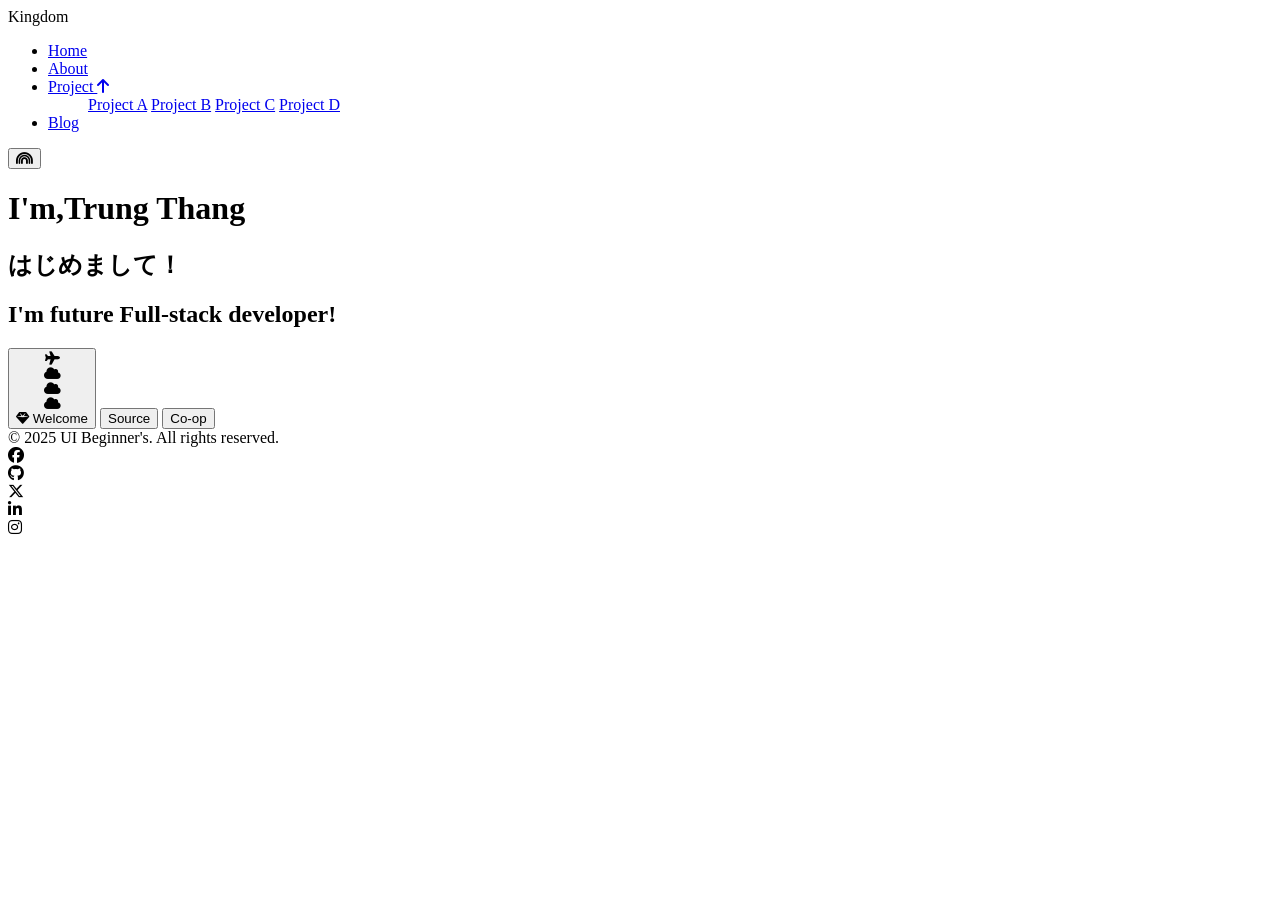
==== index.html @ b429acd1 "Add files via upload" ====
<!DOCTYPE html>
<html lang="en">
<head>
    <link rel="preconnect" href="https://fonts.googleapis.com">
    <link rel="preconnect" href="https://fonts.gstatic.com" crossorigin>
    <link href="https://fonts.googleapis.com/css2?family=Montserrat:ital,wght@0,100..900;1,100..900&display=swap" rel="stylesheet">
    <!-- Montserrat FONT-->
    <link rel="stylesheet" href="https://cdnjs.cloudflare.com/ajax/libs/font-awesome/6.7.2/css/all.min.css" integrity="sha512-Evv84Mr4kqVGRNSgIGL/F/aIDqQb7xQ2vcrdIwxfjThSH8CSR7PBEakCr51Ck+w+/U6swU2Im1vVX0SVk9ABhg==" crossorigin="anonymous" referrerpolicy="no-referrer" />
    <meta charset="UTF-8">
    <meta name="viewport" content="width=device-width, initial-scale=1.0">
    <link rel="icon" href="../img/Logo_Trường_Đại_học_FPT.svg.png">
    <link rel="stylesheet" href="../style/style.css">
    <title>Portfolio</title>
</head>
<body>
    <div class="wrapper_general">
        <header>
            <div class="logo">Kingdom</div>
            <nav class="navigation">
                <ul>
                    <li>
                        <a href="#" target="_blank" rel="noopener noreferrer" title="Home Page!">Home</a>
                    </li>
                    <li>
                        <a href="#" title="About me!">About</a>
                    </li>
                    <li class="wrapper_dropdown">
                        <a href="#" title="My own project!">Project  <span><i class="fa-solid fa-arrow-up"></i></span></a>
                        <ul class="dropdown">
                            <a href="#">Project A</a>
                            <a href="#">Project B</a>
                            <a href="#">Project C</a>
                            <a href="#">Project D</a>
                        </ul>
                    </li>
                    <li>
                        <a href="#" title="Blog">Blog</a>
                    </li>
                </ul>
            </nav>
            <button class="contact" title="Contact me!" onclick="contact()">
                <i class="fa-solid fa-rainbow"></i>
            </button>
        </header>
        <main>
            <div class="wrapper_main">
                    <h1><span class="wrapper_main_span_1">I'm,</span><span class="wrapper_main_span_2">Trung Thang</span></h1>
                    <h2 class="wrapper_main_h2_1">はじめまして！</h2>
                    <h2 class="wrapper_main_h2_2">I'm future Full-stack developer!</h2>
                <div class="profile">
                </div>
                <div class="wrapper_button"></div>
                <button class="button button1" id="buttonM_hover">
                    <span id="plane"><i class="fa-solid fa-plane"></i></span>
                    <div class="cloud cloud1"><i class="fa-solid fa-cloud"></i></div>
                    <div class="cloud cloud2"><i class="fa-solid fa-cloud"></i></div>
                    <div class="cloud cloud3"><i class="fa-solid fa-cloud"></i></div>
                    <span id="textPlane"><i class="fa-solid fa-gem"></i></span>
                    <span id="textWelcome">Welcome</span>
                </button>
                <button class="button button2">Source</button>
                <button class="button button3">Co-op</button>
            </div>
        </main>
        <footer>
        <div class="footer">
            <div class="footer_text">© 2025 UI Beginner's. All rights reserved.</div>
            <div class="footer_horLine"></div>
            <div class="footer_link">
                <div class="footer_link_container">
                    <div class="footer_btn" title="Facebook"> <i class="fa-brands fa-facebook"></i> </div>
                    <div class="footer_btn" title="Github"> <i class="fa-brands fa-github"></i> </div>
                    <div class="footer_btn" title="X-Twitter"> <i class="fa-brands fa-x-twitter"></i ></div>
                    <div class="footer_btn" title="Linkedin"> <i class="fa-brands fa-linkedin-in"></i></div>
                    <div class="footer_btn" title="Instagram"> <i class="fa-brands fa-instagram"></i></div>
                </div>
            </div>
        </div>
        </footer>
        <script>
            const Plane = document.getElementById("plane");
            const TextWelcome = document.getElementById("textWelcome");
            const isHover = document.getElementById("buttonM_hover");
            Plane.addEventListener("animationend", () => {
                TextWelcome.classList.add("appeared");
            });
            isHover.addEventListener("mouseout",() => {
                TextWelcome.classList.remove("appeared");
            });
        </script>
    </div>
</body>
</html>
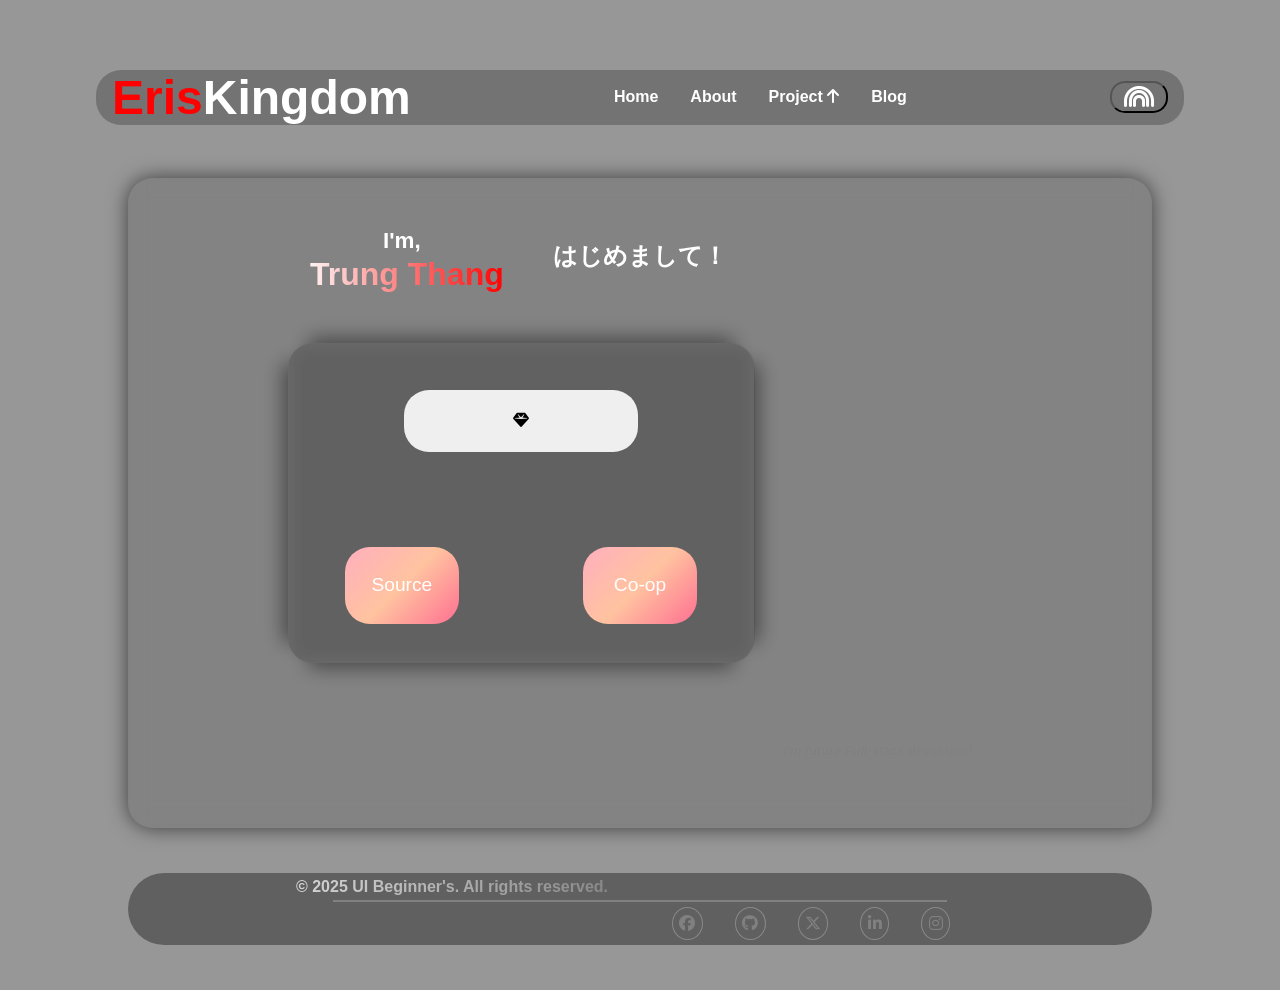
==== commit 2583b55a: "Update index.html" ====
--- a/index.html
+++ b/index.html
@@ -9,7 +9,7 @@
     <meta charset="UTF-8">
     <meta name="viewport" content="width=device-width, initial-scale=1.0">
     <link rel="icon" href="../img/Logo_Trường_Đại_học_FPT.svg.png">
-    <link rel="stylesheet" href="../style/style.css">
+    <link rel="stylesheet" href="style.css">
     <title>Portfolio</title>
 </head>
 <body>
@@ -90,4 +90,4 @@
         </script>
     </div>
 </body>
-</html>+</html>
--- a/style.css
+++ b/style.css
@@ -0,0 +1,1069 @@
+*,*::after,*::before{
+    padding:0;
+    margin:0;
+    box-sizing:border-box;
+}
+body, html{
+    width:100%; 
+    color: white;
+}
+.wrapper_general {
+    width: 100%;
+    min-height: 110vh;
+    background-image: url(../img/city-7359472_1920.jpg);
+    background-repeat: no-repeat;
+    background-size: cover;
+    background-position: center;
+    padding-top: 1em;
+    display: grid;
+    background-blend-mode: multiply;
+    background-color: rgba(0, 0, 0, 0.409);
+    grid-template-columns: 1fr;
+    grid-template-rows: .5fr 2fr .5fr;
+}
+header {
+    margin: auto;
+    display: flex;
+    align-items: center;
+    justify-content: space-between;
+    position: relative;
+    padding: 1em 0px;
+    width: 85%;
+    backdrop-filter: blur(1px);
+    background-color: rgba(0, 0, 0, 0.241);
+    border-radius: 25px;
+    padding:0 1em 0 1em;
+    z-index: 10;
+}
+header > .logo {
+    font-size: 3em;
+    font-weight: 600;
+    font-family: 'Montserrat',sans-serif;
+    transition: all 0.5s;
+}
+header > .logo:hover {
+    transform: scale(1.1) translateY(-.1em);
+}
+header > .logo::before {
+    content:"Eris";
+    width: 100%;
+    height: 100%;
+    color: red;
+}
+header > nav > ul {
+    display: flex;
+    text-align: center;
+    justify-content: space-evenly;
+    gap:2em;
+}
+header > nav > ul > li {
+    list-style-type: none;
+}
+header > nav > ul > li > a {
+
+    text-decoration: none;
+    color:rgb(255, 255, 255);
+    transition: 0.5s;
+    font-weight: bold;
+    font-family: 'Montserrat',sans-serif;
+    position: relative;
+    display: inline-block;
+    font-size: 1em;
+}
+header > nav > ul > li > a:hover {
+    color:#caf0f8;
+    transform: scale(1.5);
+}
+header > nav > ul > li > a::after {
+    content: "";
+    background-color: #48cae4;
+    width: 0;
+    position: absolute;
+    height: 3px;
+    left:0;
+    bottom:-5px;
+    transition: all 0.5s;
+}
+header > nav > ul > li > a:hover::after {
+    width: 100%;
+}
+header > button {
+    font-family: 'Montserrat',sans-serif;
+    border-radius: 15px;
+    font-size: 1.5em;
+    position: relative;
+    overflow: hidden;
+    padding: 0 .5em;
+    font-weight: 600;
+    background: transparent;
+    color: white;
+    cursor: pointer;
+    z-index: 0;
+    transition: all 0.5s;
+} 
+header > button:hover {
+    color: cyan;
+    transform: scale(1.3);
+    border: 1px rgb(255, 255, 255);
+    text-shadow: 2px 2px 30px white, 0px 0px 2px rgba(0, 234, 255, 0.4);
+}
+header > button::after {
+    content: "";
+    background-color: rgba(0, 0, 0, 0.136);
+    width: 0;
+    position: absolute;
+    left:0;
+    top:0;
+    height: 100%;
+    z-index: -1;
+    transition: all 0.5s;
+
+}
+header > button:hover::after{
+    width: 100%;
+    transform: scale(1.5);
+}
+.wrapper_dropdown:hover > .dropdown{
+    display: block;
+}
+.wrapper_dropdown > a > span {
+    transition: all 0.5s;
+}
+.wrapper_dropdown:hover > a > span {
+    display: inline-block;
+    transform: rotate(180deg);
+}
+.dropdown {
+    display: none;
+    margin-top: .4em;
+    padding: .5em .4em;
+    list-style: none; 
+    border-radius: 12px;
+    position: absolute;
+    z-index: 11;
+    background: rgba(0, 0, 0, 0.7);
+    backdrop-filter: blur(4px);
+    border: 1px solid rgba(255, 255, 255, 0.2);
+    box-shadow: 0 5px 20px rgba(0, 0, 0, 0.6);
+}
+.dropdown > a {
+    font-family: 'Montserrat',sans-serif;
+    display: block;
+    color:#ffffff;
+    padding:.3em;
+    text-decoration: none;
+    border-radius: inherit;
+}
+.dropdown > a:hover {
+    background: rgba(255, 255, 255, 0.2);
+    color: #00f0ff;
+    transform: scale(1.03);
+}
+/* -----------------------------MAIN------------------------------------------ */
+main {
+    display: flex;
+    justify-content: center;
+    align-items: center;
+}
+.wrapper_main {
+    width: 80%;
+    height: 100%;
+    border:none;
+    border-radius: 25px;
+    display: grid;
+    gap:.6em;
+    grid-template-columns: minmax(50px, 150px) 1fr 1fr 1fr minmax(50px, 150px);
+    grid-template-rows:1fr 1fr 1fr 1fr;
+    backdrop-filter: blur(10px);
+    transition: all 1s;
+    box-shadow: 0 0 20px rgba(0, 0, 0, 0.6);
+    background-color: rgba(0, 0, 0, 0.131);
+}
+.wrapper_main:hover {
+    background-color: rgba(0, 0, 0, 0.423);
+    transform: scale(1.01);
+}
+.wrapper_main > h1 {
+    text-align: center;
+    font-family: 'Montserrat',sans-serif;
+    grid-column: 2 / 3;
+    justify-self: center;
+    align-self: center;
+}
+.wrapper_main > h1 > .wrapper_main_span_2:hover {
+    transform: scale(1.01) translateY(-0.3em);
+}
+.wrapper_main > h1 > .wrapper_main_span_1:hover {
+    transform: scale(1.01) translateY(-0.3em);
+}
+.wrapper_main > h1 > .wrapper_main_span_1 {
+    display: inline-block;
+    transition: all 0.5s; 
+    font-family: 'Montserrat',sans-serif;
+    font-size: .7em;
+}
+.wrapper_main > h1 > .wrapper_main_span_2 {
+    font-weight: bold;
+    display: inline-block;
+    transition: all 0.5s;
+    padding-left: 10px;
+    transition: all 1s;
+    color:transparent;
+    background-image: linear-gradient(90deg,white,rgba(255, 0, 0,1));
+    background-clip: text;
+}
+.wrapper_main > h2 {
+    font-family: 'Montserrat',sans-serif;
+    color: rgb(255, 255, 255);
+    width: max-content;
+    height: max-content;
+    transition: all 0.5s;
+    position: relative;
+}
+.wrapper_main_h2_1 {
+    grid-column: 3 / 4;
+    font-size: 1.5rem;
+    justify-self: center;
+    align-self: center;
+}
+.wrapper_main_h2_2 {
+    grid-column: 4 / 5;
+    color: grey !important;
+    grid-row: 4 / 5;
+    justify-self: center;
+    align-self: center;
+    font-style: italic;
+    font-size: .8rem;
+    overflow:hidden;
+    z-index: 1;
+}
+.wrapper_main_h2_1:hover {
+    transform: scale(1.01) translateY(-.1em);
+}
+.wrapper_main_h2_2:hover {
+    transform: scale(1.01) translateY(-.1em);
+}
+.wrapper_main_h2_1::after {
+    content: "";
+    position: absolute;
+    width: 0%;
+    height: 100%;
+    background-color: rgba(131, 126, 126, 0.622);
+    top:0;
+    z-index: -1;
+    right:0;
+    transition: all 0.5s;
+}
+.wrapper_main_h2_2::after {
+    content: "";
+    position: absolute;
+    width: 0%;
+    height: 100%;
+    background-color: rgba(131, 126, 126, 0.622);
+    top:0;
+    z-index: -1;
+    left:0;
+    transition: all 0.5s;
+}
+.wrapper_main_h2_1:hover::after {
+    width: 100%;
+}
+.wrapper_main_h2_2:hover::after {
+    width: 100%;
+}
+.profile {
+    background-image: url(../img/1000002006-Photoroom.png);
+    background-repeat: no-repeat;
+    border:none;
+    -webkit-box-reflect: below -.1em linear-gradient(transparent 20%, rgba(0, 0, 0, 0.35));
+    background-size:cover;
+    filter: drop-shadow(0 8px 10px rgb(0, 0, 0));
+    background-position:calc(50% + .3em) calc(50% + 1em);
+    grid-column: 4 / 5;
+    grid-row: 1 / 4;
+    border-radius: 35px;
+    transition: all 1s;
+    width: 95%;
+    height: 100%;
+    justify-self: center;
+    align-self: center;
+    animation: floating_animated 10s ease-in-out infinite;
+}
+.profile:hover {
+    transform:scale(1.1) translateY(-2em);
+    filter:drop-shadow(0 8px 10px rgba(255, 111, 145, 0.4));
+}
+.button {
+    margin: 1em 0;
+    cursor:pointer;
+    border: 1px solid white;
+    border-radius: 25px;
+    font-size: 1rem;
+    width: 50%;
+    height: 50%;
+    align-self: center;
+    justify-self: center;
+    transition: all 0.5s;
+    font-family: 'Montserrat',sans-serif;
+}
+.button:hover {
+    text-shadow: 0 0 5px rgba(255, 255, 255, 0.5),
+    0 0 10px rgba(255, 192, 203, 0.6),
+    0 0 15px rgba(255, 111, 145, 0.8);
+    transform: scale(1.1);
+    box-shadow: 0 8px 10px rgba(255, 111, 145, 0.4);
+}
+.wrapper_button {
+    border-radius: 25px;
+    border:none;
+    z-index: -10;
+    backdrop-filter: blur(10px);
+    box-shadow: 0px -25px 20px -20px rgba(0, 0, 0, 0.45), 25px 0 20px -20px rgba(0, 0, 0, 0.45), 0px 25px 20px -20px rgba(0, 0, 0, 0.45), -25px 0 20px -20px rgba(0, 0, 0, 0.45);
+    background-color: rgba(0, 0, 0, 0.155);
+    grid-column: 2 / 4;
+    grid-row: 2 / 4;
+}
+.button.button1 {
+    grid-row: 2 / 3;
+    grid-column: 2 / 4;
+    height: 40%;
+    width: 50%;
+    overflow: hidden;
+    position: relative;
+    z-index: 1;
+    display: grid;
+    grid-template-columns: 1fr 1fr;
+    border: none;
+    cursor: pointer;
+}
+.button.button1::after {
+    content: "";
+    position: absolute;
+    width: 100%;
+    height: 100%;
+    background: linear-gradient(135deg, #ffafbd, #ffc3a0, #ff6f91);
+    color: 	#ffffff;
+    animation: dreamyGradient 15s ease infinite;
+    top:0;
+    left:0;
+    transform: translateX(-700px);
+    z-index: -1;
+    transition: all 2s ease-in-out;
+    
+}
+.button.button1:hover::after {
+    transform: translateX(0);
+}
+.button.button1 > span {
+    display: inline-block;
+    transition: all 2s ease-in-out;
+}
+#plane {
+    position: absolute;
+    color:white;
+    left: -10%;
+    z-index: 3;
+    font-size: 1em;
+    top: 50%;
+    left:-200px;
+}
+.button.button1:hover > #plane {
+    animation: flyPlane 6s ease-in-out forwards;
+}
+.button.button1:hover > .cloud1 {
+    animation: cloud_flying 3s forwards;
+    animation-delay: 4s;
+}
+.button.button1:hover > .cloud2 {
+    animation: cloud_flying 3s forwards;
+    animation-delay: 3s;
+}
+.button.button1:hover > .cloud3 {
+    animation: cloud_flying 3s forwards;
+    animation-delay: 5s;
+}
+.cloud {
+    position: absolute;
+    z-index: 2;
+    color: white;
+}
+.cloud1 {
+    left:110%;
+    top:45%;
+
+}
+.cloud2 {
+    left:110%;
+    top:10%;
+}
+.cloud3 {
+    left:110%;
+    top:70%;
+}
+#textPlane{
+    position: absolute;
+    font-weight: bold;
+    top: 50%;
+    left: 50%;
+    transform: translate(-50%, -50%);
+    font-size: 1rem;
+}
+#textWelcome{
+    z-index: 10;
+    font-weight: bold;
+    position: absolute;
+    top: 50%;
+    left: 50%;
+    transform: translate(-50%, -50%);
+    opacity: 0;
+    transition: all 0.5s;
+    color: white;
+}
+#textWelcome.appeared {
+    top: 50%;
+    z-index: 10;
+    font-weight: bold;
+    top: 50%;
+    left: 50%;
+    transform: translate(-50%, -50%) scale(1.5);
+    opacity: 1;
+    transition: all 0.5s;
+    color: white;
+}
+.button.button1:hover > #textPlane {
+    top: 50%;
+    transform: translateX(500px) translateY(-50%);
+}
+.button.button2 {
+    background: linear-gradient(135deg, #ffafbd, #ffc3a0, #ff6f91);
+    color: 	#ffffff;
+    font-size: 1.2em;
+    animation: dreamyGradient 15s ease infinite;
+    grid-row: 3 / 4;
+    grid-column: 2 / 3;
+    transition: all 0.5s;
+    border: none;  
+}
+.button.button3 {
+    background: linear-gradient(135deg, #ffafbd, #ffc3a0, #ff6f91);
+    color: 	#ffffff;
+    animation: dreamyGradient 15s ease infinite;
+    grid-row: 3 / 4;
+    font-size: 1.2em;
+    grid-column: 3 / 4;
+    transition: all 0.5s;
+    border: none;
+}
+.button.button2:hover {
+    box-shadow: 0 8px 10px rgba(255, 111, 145, 0.4);
+    font-weight: bold;
+}
+.button.button3:hover {
+    box-shadow: 0 8px 10px rgba(255, 111, 145, 0.4);
+    font-weight: bold;
+}
+
+@keyframes dreamyGradient {
+    0% { background-position: 0% 50%; }
+    50% { background-position: 100% 50%; }
+    100% { background-position: 0% 50%; }
+  }
+footer {
+    display: flex;
+    justify-content: center;
+    align-items: center;
+    width: 100%;
+    height: 100%;
+}
+.footer {
+    width: 80%;
+    height: 100%;
+    border-radius: 50px;
+    height: auto;
+    border:none;
+    display: grid;
+    grid-row: 3 /4;
+    grid-template-columns: 1fr 1fr;
+    grid-template-rows:1fr 0.5 1fr;
+    justify-items: center;
+    align-items: center;
+    background-color: rgba(0, 0, 0, 0.369);
+}
+.footer_link {
+    padding-left: 2em;
+    grid-column: 2 / 3;
+    justify-self: left;
+    margin: .3em 0;
+}
+.footer_link_container {
+    display: flex;
+    gap:2em;
+}
+.footer_btn {
+    border: 1px solid rgba(255, 255, 255, 0.252);
+    border-radius: 50%;
+    color:grey;
+    transition: all 0.4s;
+    padding:.4em;
+    cursor: pointer;
+}
+.footer_link_container  > .footer_btn:hover {
+    transform: scale(1.2);
+    background: linear-gradient(135deg, #ffafbd, #ffc3a0, #ff6f91);
+}
+.footer_link_container  > .footer_btn > i {
+transition: all 1s;
+}
+.footer_link_container  > .footer_btn:hover > i {
+    color: white;
+    transform: rotate(720deg);
+}
+.footer_text {
+    margin: .3em 0;
+    font-weight: bold;
+    font-family: 'Montserrat',sans-serif;
+    background: linear-gradient(90deg,white,white,grey);
+    -webkit-background-clip: text;
+    background-clip: text;
+    background-size: 300% 100%;
+    background-position: 100% 0;
+    justify-self: right;
+    padding-right: 2em;
+    grid-column: 1 / 2;
+    transition: all 1s;
+    -webkit-text-fill-color: transparent;
+}
+.footer_text:hover {
+    transform: translateY(-0.1em);
+    background-position: 0% 0;
+}
+.footer_horLine { 
+    width: 60%;
+    grid-column: 1 / 3;
+    background-color: grey;
+    height: 2px;
+}
+/* ----------------------------------------------------KEYFRAME------------------------------------------------------------------------------- */
+
+@keyframes floating_animated {
+    0% {
+        transform: translateY(0) scale(1);
+    }
+    50% {
+    transform: translateY(-10px) scale(0.98);
+  }
+   100% {
+  transform: translateY(0) scale(1);}
+  }
+  @keyframes cloud_flying {
+    100% {
+        transform: translateX(-600px);
+    }
+}
+@keyframes flyPlane {
+    0% {  
+        left: -20%;
+        top: 50%;
+        transform: translate(0, -50%) scale(1);
+    }
+    50% {
+        top: 50%;
+        left: 50%;
+        transform: translate(-50%, -50%);
+    }
+    100% {
+        top: 50%;
+        left: 110%;
+        transform: translate(0, -50%);
+    }
+    
+}
+  /* ---------------------------------------------------------------------------MEDIA------------------------------------------------ */
+  @media (max-width:1550px) {
+    .profile {    
+        background-size:cover;
+        filter: drop-shadow(0 8px 10px rgb(0, 0, 0));
+        background-position:calc(50% + .3em) calc(50% + 1em);
+        grid-column: 4 / 5;
+        grid-row: 1 / 4;
+        width: 70%;
+        height: 70%;   
+}
+  }
+  @media (max-width:1200px){
+.profile {    
+        background-size:cover;
+        filter: drop-shadow(0 8px 10px rgb(0, 0, 0));
+        background-position:calc(50% + .3em) calc(50% + 1em);
+        grid-column: 4 / 5;
+        grid-row: 1 / 4;
+        width: 90%;
+        height: 80%;   
+}
+.wrapper_main {
+    width: 80%;
+    height: 100%;
+    display: grid;
+    gap:.6em;
+    grid-template-columns: minmax(50px, 100px) 1fr 1fr 1fr minmax(50px, 100px);
+    grid-template-rows:1fr 1fr 1fr 1fr;
+}
+.button.button1 {
+    grid-row: 2 / 3;
+    grid-column: 2 / 4;
+    height: 30%;
+    width: 50%;
+    z-index: 1;
+    display: grid;
+    grid-template-columns: 1fr 1fr;
+}
+.button.button2 {
+    height: 30%;
+    width: 50%;
+    font-size: 1em;
+    grid-row: 3 / 4;
+    grid-column: 2 / 3;
+}
+.button.button3 {
+    grid-row: 3 / 4;
+    font-size: 1em;
+    grid-column: 3 / 4;
+    height: 30%;
+    width: 50%;
+}
+#textPlane{
+    position: absolute;
+    font-weight: bold;
+    top: 50%;
+    left: 50%;
+    transform: translate(-50%, -50%);
+    font-size: 1rem;
+}
+#textWelcome{
+    z-index: 10;
+    font-weight: bold;
+    position: absolute;
+    top: 50%;
+    left: 50%;
+    transform: translate(-50%, -50%);
+    opacity: 0;
+    transition: all 0.5s;
+    color: white;
+}
+.wrapper_main > h1 {
+    font-family: 'Montserrat',sans-serif;
+    grid-column: 2 / 3;
+    display: flex;
+    flex-wrap: wrap;
+    justify-content: center;
+    font-size: 1.5em;
+}
+.wrapper_main_h2_1 {
+    grid-column: 3 / 4;
+    font-size: 1.2rem;
+    justify-self: center;
+    align-self: center;
+    display: flex;
+    flex-wrap: wrap;
+}
+.wrapper_main_h2_2 {
+    grid-column: 4 / 5;
+    color: grey !important;
+    grid-row: 4 / 5;
+    justify-self: center;
+    align-self: center;
+    font-style: italic;
+    font-size: .8rem;
+    overflow:hidden;
+    z-index: 1;
+    display: flex;
+    flex-wrap: wrap;
+}
+}
+@media (max-width:1020px) {
+    .profile {    
+        background-size:cover;
+        filter: drop-shadow(0 8px 10px rgb(0, 0, 0));
+        background-position:calc(50% + .3em) calc(50% + 1em);
+        grid-column: 4 / 6;
+        grid-row: 1 / 4;
+        width: 70%;
+        height: 60%;   
+}
+.wrapper_main {
+    width: 80%;
+    height: max-content;
+    padding:1em;
+    display: grid;
+    gap:.6em;
+    grid-template-columns: minmax(50px, 150px) 1fr 1fr 1fr minmax(50px, 150px);
+    grid-template-rows:0.2fr 10em 10em 1px;
+}
+.button.button1 {
+    grid-row: 2 / 3;
+    grid-column: 1 / 4;
+    height: 20%;
+    width: 50%;
+    z-index: 1;
+    display: grid;
+    grid-template-columns: 1fr 1fr;
+    align-self:self-end;
+}
+.button.button2 {
+    height: 20%;
+    width:50%;
+    font-size: 1em;
+    grid-row: 3 / 4;
+    grid-column: 1 / 3;
+    align-self: self-start;
+}
+.button.button3 {
+    grid-row: 3 / 4;
+    font-size: 1em;
+    grid-column: 2 / 4;
+    height: 20%;
+    width: 50%;
+    align-self: self-start;
+}
+#textPlane{
+    position: absolute;
+    font-weight: bold;
+    top: 50%;
+    left: 50%;
+    transform: translate(-50%, -50%);
+    font-size: 1em;
+}
+#textWelcome{
+    z-index: 10;
+    font-weight: bold;
+    position: absolute;
+    top: 50%;
+    left: 50%;
+    transform: translate(-50%, -50%);
+    opacity: 0;
+    transition: all 0.5s;
+    color: white;
+}
+.wrapper_main > h1 {
+    font-family: 'Montserrat',sans-serif;
+    grid-column: 1 / 3;
+    display: flex;
+    flex-wrap: wrap;
+    justify-content: center;
+    font-size: 1.5em;
+}
+.wrapper_main_h2_1 {
+    grid-column: 3 / 4;
+    font-size: 1.1rem;
+    align-self: bottom;
+    display: flex;
+    flex-wrap: wrap;
+}
+.wrapper_main_h2_2 {
+    grid-column: 4 / 6;
+    color: grey !important;
+    grid-row: 1 / 2;
+    justify-self: center;
+    align-self: center;
+    font-style: italic;
+    font-size: .8rem;
+    overflow:hidden;
+    z-index: 1;
+    display: flex;
+    flex-wrap: wrap;
+}
+.wrapper_button {
+    border-radius: 25px;
+    border:none;
+    z-index: -10;
+    backdrop-filter: blur(10px);
+    box-shadow: 0px -25px 20px -20px rgba(0, 0, 0, 0.45), 25px 0 20px -20px rgba(0, 0, 0, 0.45), 0px 25px 20px -20px rgba(0, 0, 0, 0.45), -25px 0 20px -20px rgba(0, 0, 0, 0.45);
+    background-color: rgba(0, 0, 0, 0.155);
+    grid-column: 1 / 4;
+    grid-row: 2 / 4;
+}
+header {
+    display: flex;
+    align-items: center;
+    flex-wrap: wrap;
+    justify-content: space-between;
+    position: relative;
+    padding: 1em;
+    width: 90%;
+    backdrop-filter: blur(1px);
+    background-color: rgba(0, 0, 0, 0.241);
+    border-radius: 25px;
+    z-index: 10;
+}
+}
+@media (max-width:750px) {
+    .profile {    
+        background-size:cover;
+        filter: drop-shadow(0 8px 10px rgb(0, 0, 0));
+        background-position:calc(50% + .3em) calc(50% + 1em);
+        grid-column: 4 / 6;
+        grid-row: 1 / 4;
+        width: 70%;
+        height: 100%;   
+}
+.wrapper_main {
+    width: 100%;
+    height:max-content;
+    padding:3em 0;
+    display: grid;
+    gap:.6em;
+    grid-template-columns: 1fr 1fr 1fr 1fr 1fr;
+    grid-template-rows:0.2fr 5em 5em 1px;
+}
+.button.button1 {
+    grid-row: 2 / 3;
+    grid-column: 1 / 4;
+    height: 20%;
+    width: 50%;
+    z-index: 1;
+    display: grid;
+    grid-template-columns: 1fr 1fr;
+    align-self:self-end;
+}
+.button.button2 {
+    height: 20%;
+    width:50%;
+    font-size: 1em;
+    grid-row: 3 / 4;
+    grid-column: 1 / 3;
+    align-self: self-start;
+}
+.button.button3 {
+    grid-row: 3 / 4;
+    font-size: 1em;
+    grid-column: 2 / 4;
+    height: 20%;
+    width: 50%;
+    align-self: self-start;
+}
+#textPlane{
+    position: absolute;
+    font-weight: bold;
+    top: 50%;
+    left: 50%;
+    transform: translate(-50%, -50%);
+    font-size: 1em;
+}
+#textWelcome{
+    z-index: 10;
+    font-weight: bold;
+    position: absolute;
+    top: 50%;
+    left: 50%;
+    transform: translate(-50%, -50%);
+    opacity: 0;
+    transition: all 0.5s;
+    color: white;
+}
+.wrapper_main > h1 {
+    font-family: 'Montserrat',sans-serif;
+    grid-column: 1 / 3;
+    display: flex;
+    flex-wrap: wrap;
+    justify-content: center;
+    font-size: 1.5em;
+}
+.wrapper_main_h2_1 {
+    grid-column: 3 / 4;
+    font-size: 1.1rem;
+    align-self: bottom;
+    display: flex;
+    flex-wrap: wrap;
+}
+.wrapper_main_h2_2 {
+    grid-column: 4 / 6;
+    color: grey !important;
+    grid-row: 1 / 2;
+    justify-self: center;
+    align-self: center;
+    font-style: italic;
+    font-size: .8rem;
+    overflow:hidden;
+    z-index: 1;
+    display: flex;
+    flex-wrap: wrap;
+}
+.wrapper_button {
+    border-radius: 25px;
+    border:none;
+    z-index: -10;
+    backdrop-filter: blur(10px);
+    box-shadow: 0px -25px 20px -20px rgba(0, 0, 0, 0.45), 25px 0 20px -20px rgba(0, 0, 0, 0.45), 0px 25px 20px -20px rgba(0, 0, 0, 0.45), -25px 0 20px -20px rgba(0, 0, 0, 0.45);
+    background-color: rgba(0, 0, 0, 0.155);
+    grid-column: 1 / 4;
+    grid-row: 2 / 4;
+}
+header {
+    display: flex;
+    align-items: center;
+    flex-wrap: wrap;
+    justify-content: space-between;
+    position: relative;
+    padding: 1em;
+    width: 90%;
+    backdrop-filter: blur(1px);
+    background-color: rgba(0, 0, 0, 0.241);
+    border-radius: 25px;
+    z-index: 10;
+}
+.footer_link {
+    padding-left: 0;
+    grid-column: 1 / 3;
+    justify-self: center;
+    margin: .5em 0;
+}
+.footer_text {
+    margin: .5em 0;
+    font-weight: bold;
+    font-family: 'Montserrat',sans-serif;
+    background: linear-gradient(90deg,white,white,grey);
+    -webkit-background-clip: text;
+    background-clip: text;
+    background-size: 300% 100%;
+    background-position: 100% 0;
+    justify-self: center;
+    padding: 0;
+    grid-column: 1 / 3;
+}
+}
+@media (max-width:550px) {
+    .profile {    
+        background-size:cover;
+        filter: drop-shadow(0 8px 10px rgb(0, 0, 0));
+        background-position:calc(50% + .3em) calc(50% + 1em);
+        grid-column: 4 / 6;
+        grid-row: 1 / 4;
+        width: 70%;
+        height: 60%;   
+}
+.wrapper_main {
+    width: 100%;
+    height:max-content;
+    padding:3em 0;
+    display: grid;
+    gap:.6em;
+    grid-template-columns: 1fr 1fr 1fr 1fr 1fr;
+    grid-template-rows:0.2fr 5em 5em 1px;
+}
+.button.button1 {
+    grid-row: 2 / 3;
+    grid-column: 2 / 4;
+    height: 20%;
+    width: 50%;
+    z-index: 1;
+    display: grid;
+    grid-template-columns: 1fr 1fr;
+    align-self:self-end;
+}
+.button.button2 {
+    height: 20%;
+    width:5em;
+    font-size: 1em;
+    grid-row: 3 / 4;
+    grid-column: 2 / 3;
+    align-self: self-start;
+}
+.button.button3 {
+    grid-row: 3 / 4;
+    font-size: 1em;
+    grid-column: 3 / 4;
+    height: 20%;
+    width: 5em;
+    align-self: self-start;
+}
+#textPlane{
+    position: absolute;
+    font-weight: bold;
+    top: 50%;
+    left: 50%;
+    transform: translate(-50%, -50%);
+    font-size: 1em;
+}
+#textWelcome{
+    z-index: 10;
+    font-weight: bold;
+    position: absolute;
+    top: 50%;
+    left: 50%;
+    transform: translate(-50%, -50%);
+    opacity: 0;
+    transition: all 0.5s;
+    color: white;
+}
+.wrapper_main > h1 {
+    font-family: 'Montserrat',sans-serif;
+    grid-column: 1 / 3;
+    display: flex;
+    flex-wrap: wrap;
+    justify-content: center;
+    font-size: 1.5em;
+}
+.wrapper_main_h2_1 {
+    grid-column: 3 / 4;
+    font-size: 1.1rem;
+    align-self: bottom;
+    display: flex;
+    flex-wrap: wrap;
+}
+.wrapper_main_h2_2 {
+    grid-column: 2 / 5;
+    color: grey !important;
+    grid-row: 4 / 5;
+    justify-self: center;
+    align-self: center;
+    font-style: italic;
+    font-size: .8rem;
+    overflow:hidden;
+    z-index: 1;
+    display: flex;
+    flex-wrap: wrap;
+}
+.wrapper_button {
+    border-radius: 25px;
+    border:none;
+    z-index: -10;
+    backdrop-filter: blur(10px);
+    box-shadow: 0px -25px 20px -20px rgba(0, 0, 0, 0.45), 25px 0 20px -20px rgba(0, 0, 0, 0.45), 0px 25px 20px -20px rgba(0, 0, 0, 0.45), -25px 0 20px -20px rgba(0, 0, 0, 0.45);
+    background-color: rgba(0, 0, 0, 0.155);
+    grid-column: 2 / 4;
+    grid-row: 2 / 4;
+}
+header {
+    display: flex;
+    align-items: center;
+    flex-wrap: wrap;
+    justify-content: center;
+    position: relative;
+    width: 100%;
+    font-size: .7em;
+    gap: 1em;
+    backdrop-filter: blur(1px);
+    background-color: rgba(0, 0, 0, 0.241);
+    border-radius: 25px;
+    z-index: 10;
+}
+.footer_link {
+    padding-left: 0;
+    grid-column: 1 / 3;
+    justify-self: center;
+    margin: .5em 0;
+}
+.footer_text {
+    margin: .5em 0;
+    font-weight: bold;
+    font-family: 'Montserrat',sans-serif;
+    background: linear-gradient(90deg,white,white,grey);
+    -webkit-background-clip: text;
+    background-clip: text;
+    background-size: 300% 100%;
+    background-position: 100% 0;
+    justify-self: center;
+    padding: 0;
+    grid-column: 1 / 3;
+}
+}
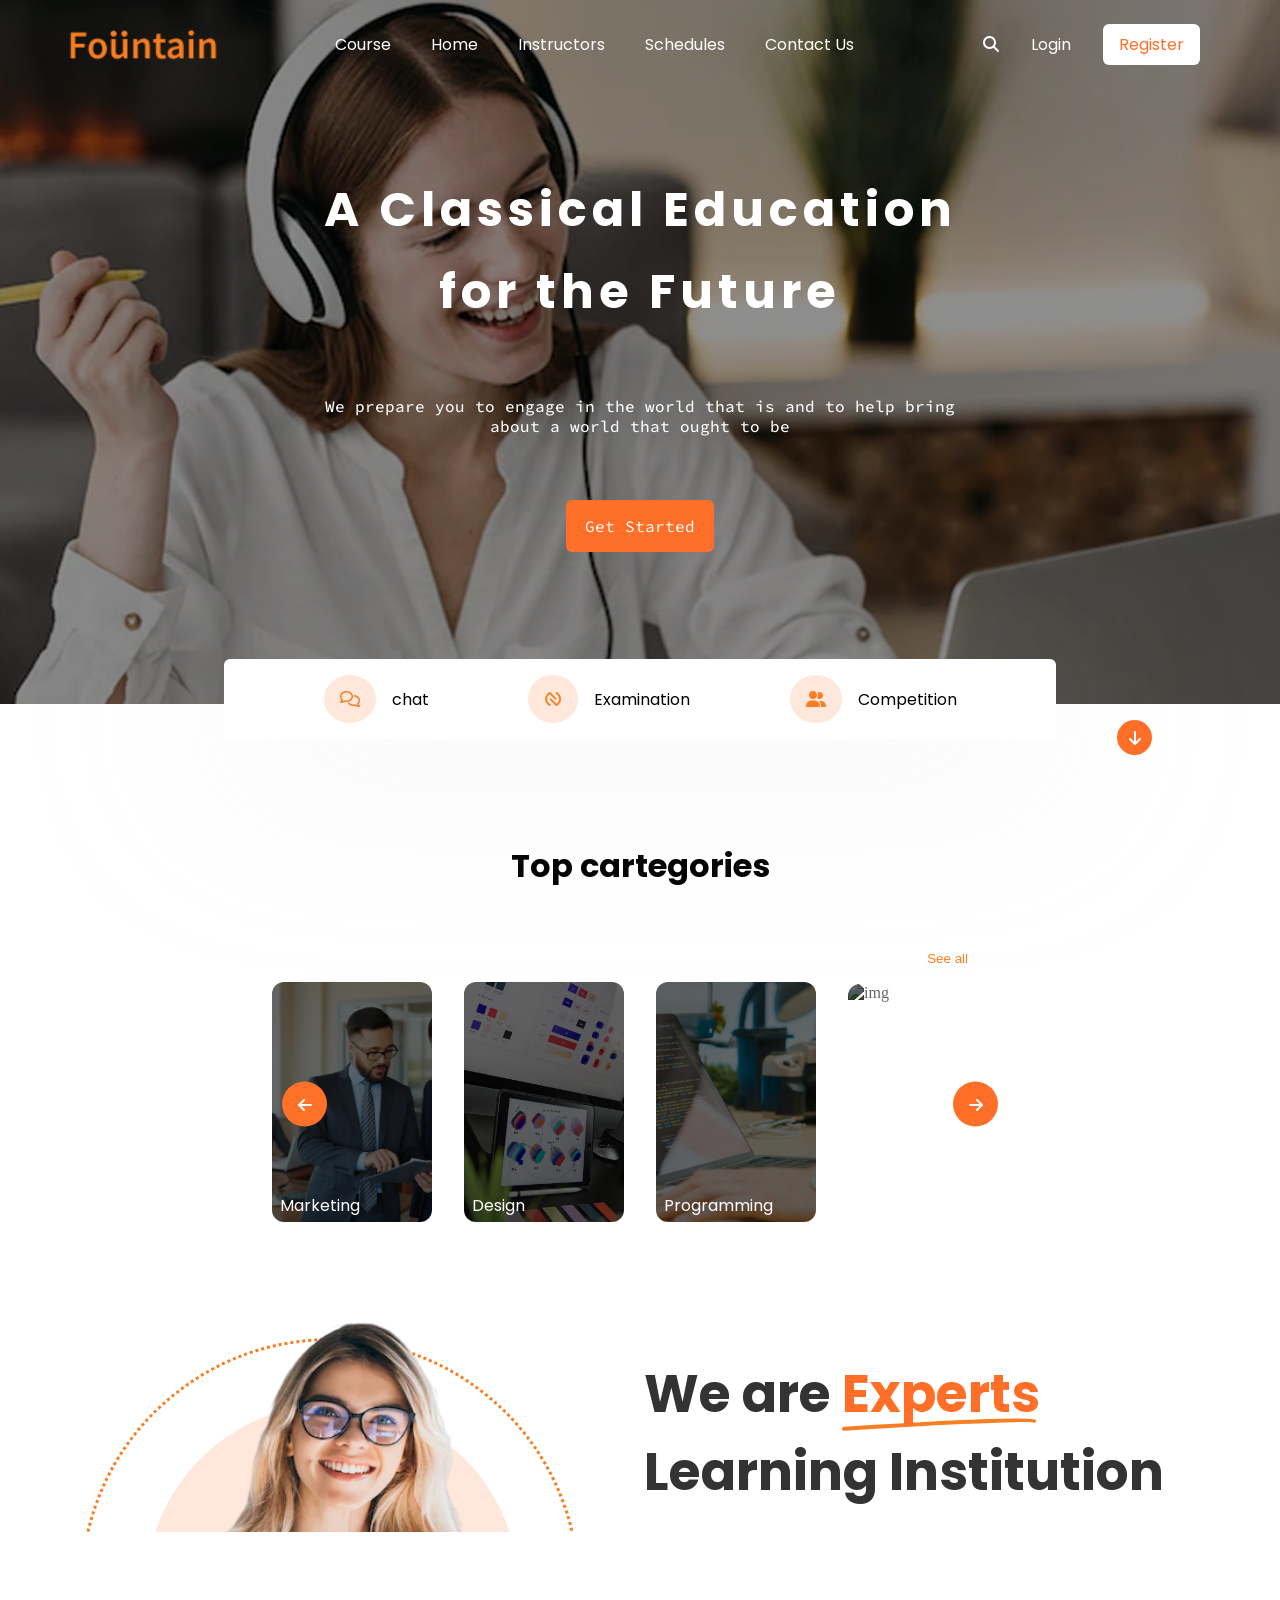
==== commit 6431ee19: "Add files via upload" ====
--- a/index.html
+++ b/index.html
@@ -1,93 +1,134 @@
 <!DOCTYPE html>
 <html lang="en">
 <head>
+    <meta charset="UTF-8">
+    <meta name="viewport" content="width=device-width, initial-scale=1.0">
+    <link rel="stylesheet" href="figma.css">
+    <title>Figma Project</title>
     <link rel="preconnect" href="https://fonts.googleapis.com">
     <link rel="preconnect" href="https://fonts.gstatic.com" crossorigin>
-    <link href="https://fonts.googleapis.com/css2?family=Montserrat:ital,wght@0,100..900;1,100..900&display=swap" rel="stylesheet">
-    <!-- Montserrat FONT-->
+    <link href="https://fonts.googleapis.com/css2?family=Source+Code+Pro:ital,wght@0,200..900;1,200..900&display=swap" rel="stylesheet">
     <link rel="stylesheet" href="https://cdnjs.cloudflare.com/ajax/libs/font-awesome/6.7.2/css/all.min.css" integrity="sha512-Evv84Mr4kqVGRNSgIGL/F/aIDqQb7xQ2vcrdIwxfjThSH8CSR7PBEakCr51Ck+w+/U6swU2Im1vVX0SVk9ABhg==" crossorigin="anonymous" referrerpolicy="no-referrer" />
-    <meta charset="UTF-8">
-    <meta name="viewport" content="width=device-width, initial-scale=1.0">
-    <link rel="icon" href="../img/Logo_Trường_Đại_học_FPT.svg.png">
-    <link rel="stylesheet" href="style.css">
-    <title>Portfolio</title>
+    <link rel    ="preconnect" href="https://fonts.googleapis.com">
+    <link rel="preconnect" href="https://fonts.gstatic.com" crossorigin>
+    <link href="https://fonts.googleapis.com/css2?family=Poppins:ital,wght@0,100;0,200;0,300;0,400;0,500;0,600;0,700;0,800;0,900;1,100;1,200;1,300;1,400;1,500;1,600;1,700;1,800;1,900&display=swap" rel="stylesheet">
 </head>
 <body>
-    <div class="wrapper_general">
-        <header>
-            <div class="logo">Kingdom</div>
-            <nav class="navigation">
-                <ul>
-                    <li>
-                        <a href="#" target="_blank" rel="noopener noreferrer" title="Home Page!">Home</a>
-                    </li>
-                    <li>
-                        <a href="#" title="About me!">About</a>
-                    </li>
-                    <li class="wrapper_dropdown">
-                        <a href="#" title="My own project!">Project  <span><i class="fa-solid fa-arrow-up"></i></span></a>
-                        <ul class="dropdown">
-                            <a href="#">Project A</a>
-                            <a href="#">Project B</a>
-                            <a href="#">Project C</a>
-                            <a href="#">Project D</a>
+    <div class="scroll_header_wrapper" title="Back to header">
+        <a class="scroll_wrapper" href="#headerBack">
+            <div class="scroll_header"><i class="fa-solid fa-arrow-up"></i></div>
+        </a>
+    </div>
+<div class="wrapper_general">
+    <div class="seaching_area">
+        <button class="cancel_btn" title="cancle" onclick="seachingacts()"><i class="fa-solid fa-x"></i></button>
+        <input type="text" placeholder="Enter here..." id="inputed_searching">
+        <div id="ouputOfS"></div>
+    </div>
+
+    <header>
+        <div class="wrapper_header">
+            <div class="imgwrapperne">
+                <img src="./person_background.png" alt="img"></div>
+            <nav>
+                <button class="menu" id="btn_menune" onclick="menu_function()"><i class="fa-solid fa-bars"></i></button>
+                <img src="./logo.png" class="logo" id="headerBack"></img>
+                <div class="wrapper_btn_header">
+                    <ul>
+                        <li class="btn_header btn2_h" onclick="beingFunction()">Course</li>
+                        <li class="btn_header btn1_h" onclick="beingFunction()">Home</li>
+                        <li class="btn_header btn3_h" onclick="beingFunction()">Instructors</li>
+                        <li class="btn_header btn4_h" onclick="beingFunction()">Schedules</li>
+                        <li class="btn_header btn5_h" onclick="beingFunction()">Contact Us</li>
+                    </ul>
+                </div>
+                <div class="wrapper_register">
+                    <div class="searching" id="seaching_btn" onclick="seachingacts()"><i class="fa-solid fa-magnifying-glass"></i></div>
+                    <div class="login" onclick="window.location.href='./login.html'">Login</div>
+                    <div class="register" onclick="window.location.href='./login.html'">Register</div>
+                    <div class="register mobile" onclick="window.location.href='login.html'"><i class="fa-solid fa-user"></i></div>
+                </div>
+            </nav>
+            <div class="wrapper_contents_header">
+                <h1 class="contents_header content1_h">A Classical Education <br>for the Future</h1>
+                <h2 class="contents_header content2_h">We prepare you to engage in the world that is and to help bring about a world that ought to be</h2>
+                <button class="btn_m_h" onclick="beingFunction()">Get Started</button>
+            </div>
+            <div class="wrapper_subbar_header">
+                <div class="subbar_items item_h1" onclick="beingFunction()">
+                    <i class="fa-regular fa-comments"></i> chat</div>
+                <div class="subbar_items item_h2" onclick="beingFunction()">
+                    <i class="fa-brands fa-nfc-symbol"></i> Examination</div>
+                <div class="subbar_items item_h3" onclick="beingFunction()">
+                    <i class="fa-solid fa-user-group"></i> Competition</div>
+            </div>
+            </div>
+        </div>
+    </header>
+    <main>
+        <div class="wrapper_contents_main">
+            <div class="content_m_1">
+                <h1 class="main_header">Top cartegories</h1>
+                <div class="wrapper_main_cards">
+                    <button class="m_seeAll">See all</button>
+                    <div class="m_cards">
+                        <ul class="cards" onclick="beingFunction()">
+                            <div class="leftArrow"><i class="fa-solid fa-arrow-left"></i></div>
+                            <div class="rightArrow"><i class="fa-solid fa-arrow-right"></i></div>
+                            <li class="card card_1">
+                                <div class="img_card_main"><img src="./Marketing.png" alt="img"></div>
+                                <h2>Marketing</h2>
+                            </li>
+                            <li class="card card_2">
+                                <div class="img_card_main"><img src="./design.jpg" alt="img"></div>
+                                <h2>Design</h2>
+                            </li>
+                            <li class="card card_3">
+                                <div class="img_card_main"><img src="./programming.jpg" alt="img"></div>
+                                <h2>Programming</h2>
+                            </li>
+                            <li class="card card_4">
+                                <div class="img_card_main"><img src="./tech.jpg" alt="img"></div>
+                                <h2>Technology</h2>
+                            </li>
                         </ul>
-                    </li>
-                    <li>
-                        <a href="#" title="Blog">Blog</a>
-                    </li>
-                </ul>
-            </nav>
-            <button class="contact" title="Contact me!" onclick="contact()">
-                <i class="fa-solid fa-rainbow"></i>
-            </button>
-        </header>
-        <main>
-            <div class="wrapper_main">
-                    <h1><span class="wrapper_main_span_1">I'm,</span><span class="wrapper_main_span_2">Trung Thang</span></h1>
-                    <h2 class="wrapper_main_h2_1">はじめまして！</h2>
-                    <h2 class="wrapper_main_h2_2">I'm future Full-stack developer!</h2>
-                <div class="profile">
+                    </div>
                 </div>
-                <div class="wrapper_button"></div>
-                <button class="button button1" id="buttonM_hover">
-                    <span id="plane"><i class="fa-solid fa-plane"></i></span>
-                    <div class="cloud cloud1"><i class="fa-solid fa-cloud"></i></div>
-                    <div class="cloud cloud2"><i class="fa-solid fa-cloud"></i></div>
-                    <div class="cloud cloud3"><i class="fa-solid fa-cloud"></i></div>
-                    <span id="textPlane"><i class="fa-solid fa-gem"></i></span>
-                    <span id="textWelcome">Welcome</span>
-                </button>
-                <button class="button button2">Source</button>
-                <button class="button button3">Co-op</button>
             </div>
-        </main>
-        <footer>
-        <div class="footer">
-            <div class="footer_text">© 2025 UI Beginner's. All rights reserved.</div>
-            <div class="footer_horLine"></div>
-            <div class="footer_link">
-                <div class="footer_link_container">
-                    <div class="footer_btn" title="Facebook"> <i class="fa-brands fa-facebook"></i> </div>
-                    <div class="footer_btn" title="Github"> <i class="fa-brands fa-github"></i> </div>
-                    <div class="footer_btn" title="X-Twitter"> <i class="fa-brands fa-x-twitter"></i ></div>
-                    <div class="footer_btn" title="Linkedin"> <i class="fa-brands fa-linkedin-in"></i></div>
-                    <div class="footer_btn" title="Instagram"> <i class="fa-brands fa-instagram"></i></div>
+            <div class="content_m_2">
+                <div class="wrapper_content2">
+                    <div class="wrapperimgcontent2">
+                        <div class="wrapper_circle">
+                            <div class="circleSmallerInside">
+                                <div class="wrapper_img_squareT">
+                                    <div class="imgTop"></div>
+                                    <div class="imgBottom"></div>
+                                </div>
+                                <div class="wrapper_img_squareB">
+                                    <div class="imgTop"></div>
+                                    <div class="imgBottom"></div>
+                                </div>
+                            </div>
+                        </div>
+                    </div>
+                    <div class="wrapperinstructorscontent2"></div>
+                    <div class="wrappertextcontent2">
+                        <div class="wrappertextcontent2_header">
+                            We are <span>Experts</span> Learning Institution
+                        </div>
+                        <div class="wrappertextcontent2_description">
+                            Lorem ipsum dolor sit amet, consectetur adipiscing elit. Sit elit, bibendum volutpat platea mi,
+                             adipiscing eget magna. Eu nulla ut urna venenatis velit et tincidunt. Id vitae velit 
+                        </div>
+                        <div class="wrappertextcontent2_btn">Enroll now</div>
+                    </div>
                 </div>
             </div>
         </div>
-        </footer>
-        <script>
-            const Plane = document.getElementById("plane");
-            const TextWelcome = document.getElementById("textWelcome");
-            const isHover = document.getElementById("buttonM_hover");
-            Plane.addEventListener("animationend", () => {
-                TextWelcome.classList.add("appeared");
-            });
-            isHover.addEventListener("mouseout",() => {
-                TextWelcome.classList.remove("appeared");
-            });
-        </script>
-    </div>
+        
+    </main>
+    <footer></footer>
+</div>
+    <script src="./figma.js"></script>
 </body>
-</html>
+</html>
--- a/figma.css
+++ b/figma.css
@@ -0,0 +1,942 @@
+*,*::after,*::before{
+    margin:0;
+    padding:0;
+    box-sizing: border-box;
+}
+.wrapper_btn_header.active{
+    display: flex;
+}
+html {
+    scroll-behavior: smooth;
+}
+body {
+    width: 100%;
+    position: relative;
+    color: #FFFFFF;
+    height: 100vh;
+}
+body.activated {
+    overflow: hidden;
+}
+.wrapper_general {
+    gap:1em;
+    position: relative;
+}
+.seaching_area {
+    width: 100%;
+    height: 100vh;
+    background-color: #00000089;
+    backdrop-filter: blur(5px);
+    position: absolute;
+    z-index: 1000;
+    display: none;
+    display: flex;
+    flex-direction: column;
+    gap:2em;
+    justify-content: center;
+    align-items: center;
+    display: none;
+}
+.seaching_area > #ouputOfS {
+    font-size: 1.5rem;
+    color:greenyellow;
+    text-shadow: 0 0 10px rgba(172, 255, 47, 0.119), 0 0 10px greenyellow;
+}
+.seaching_area.active{
+    display: flex;
+}
+.seaching_area > .cancel_btn {
+    position: absolute;
+    background:none;
+    border: none;
+    left: 50%;
+    border-radius: 50%;
+    top:20%;
+    transform: translateX(-50%);
+    width: 2em;
+    height: 2em;
+    cursor: pointer;
+    transition: all 0.5s;
+    color:white;
+    font-size: 1.2rem;
+}
+.seaching_area > .cancel_btn > i {
+    display: inline-block;
+    transition: all 0.5s;
+}
+.seaching_area > .cancel_btn:hover > i {
+    transform: scale(1.5) rotate(360deg);
+}
+.seaching_area > input {
+    border: none;
+    width: 80%;
+    border-radius: 12px;
+    text-align: center;
+    font-size: 1rem;
+    padding:.4em;
+    transition: all 0.4s;
+}
+.seaching_area > input:hover {
+    border:1px solid white;
+    transform: scale(1.05);
+}
+header {
+    width: 100%;
+    min-height: 90vh;
+}
+.wrapper_header {
+    position: relative;
+    width: 100%;
+    min-height: 44em;
+    z-index: 10;
+    display: flex;
+    flex-direction: column;
+    font-family:"Poppins", sans-serif;
+}
+.wrapper_header > .imgwrapperne {
+    position: absolute;
+    z-index: -1;
+    width: 100%;
+    height: 100%;
+} 
+.wrapper_header > .imgwrapperne >img {
+    object-fit: cover;
+    width: 100%;
+    height: 100%;
+} 
+nav {
+    padding-top: 3em;
+    display: flex;
+    justify-content: space-between;
+    align-items: center;
+    margin: 0 10em 0 10em;
+    position: relative;
+}
+nav > .menu {
+    color:#000000;
+    font-size: 1.5rem;
+    border: none;
+    background: none;
+    display: none;
+    cursor: pointer;
+    transition: all 0.3s;
+}
+nav > .menu:hover {
+    transform: scale(1.2);
+
+}
+nav > .logo {
+    display: block;
+    transition: all 0.2s;
+    object-fit: cover;
+    object-position: 100% 100%;
+    display: inline-block;
+    transform: scale(1.2);
+}
+nav > .logo:hover {
+    transform: scale(1.2);
+}
+.wrapper_btn_header {
+    display: flex;
+}
+.wrapper_btn_header > ul {
+    display: flex;
+    gap:5em;
+}
+.wrapper_btn_header > ul > li {
+    list-style: none;
+    transition: all 0.2s;
+    cursor: pointer;
+    position: relative;
+    display: flex;
+    justify-content: center;
+    font-size: 1rem;
+}
+.wrapper_btn_header > ul > li::after {
+    content: "";
+    background: white;
+    width: 0%;
+    height: 2px;
+    bottom: -5px;
+    position: absolute;
+    transition: all 0.2s;
+}
+.wrapper_btn_header > ul > li:hover::after {
+    width: 100%;
+}
+.wrapper_btn_header > ul > li:hover {
+    transform: scale(1.2);
+}
+.wrapper_register {
+    display: flex;
+    border: none;
+    gap:1em;
+    font-size: 1rem;
+}
+.wrapper_register > .searching {
+    align-self: center;
+    cursor: pointer;
+}
+.wrapper_register > .searching > i{
+    align-self: center;
+    cursor: pointer;
+    transition: all 0.2s;
+}
+.wrapper_register > .searching > i:hover{ 
+    transform: scale(1.2);
+}
+.wrapper_register > .login {
+    cursor: pointer;
+    align-self: center;
+    padding:.5em 1em .5em 1em;
+    transition: all 0.2s;
+}
+.wrapper_register > .login:hover {
+    transform: scale(1.2);
+}
+.wrapper_register > .register {
+    border-radius: 6px;
+    cursor: pointer;
+    flex-grow: 1fr;
+    padding:.5em 1em .5em 1em;
+    background-color: #FFFFFF;
+    color:#FF6F28;
+    transition: all 0.2s;
+}
+.wrapper_register > .register:hover {
+    transform: scale(1.2);
+}
+.wrapper_register > .register.mobile {
+    display: none;
+    transition: all 0.2s;
+}
+.wrapper_register > .register.mobile:hover {
+    transform: scale(1.2);
+}
+.wrapper_contents_header {
+    display: flex;
+    flex-direction: column;
+    justify-content: center;
+    margin-top: 6.5em;
+    align-items: center;
+    gap:4em;
+}
+.wrapper_contents_header > h1 {
+    text-wrap: wrap;
+    font-size: 3rem;
+    line-height: 1.7em;
+    text-align: center;
+    letter-spacing: 5px;
+    font-weight: bold;
+    max-width: 25ch;
+}
+.wrapper_contents_header > h2 {
+    text-wrap: wrap;
+    max-width: 67ch;
+    text-align: center;
+    font-size: 1rem;
+    font-weight: 450;
+    font-family: "Source Code Pro",sans-serif;
+}
+.wrapper_contents_header > .btn_m_h{
+    background: #FF6F28;
+    color: #FFFFFF;
+    font-family: "Source Code Pro",sans-serif;
+    border-radius: 6px;
+    font-size: 1em;
+    padding:1em 1.2em 1em 1.2em;
+    border: none;
+    transition: all 0.2s;
+    cursor: pointer;
+}
+.wrapper_contents_header > .btn_m_h:hover {
+    transform: scale(1.1);
+}
+.wrapper_subbar_header {
+    display: flex;
+    justify-content: space-evenly;
+    align-items: center;
+    position: absolute;
+    bottom: -5%;
+    left:50%;
+    transform: translateX(-50%);
+    z-index: 1;
+    width: 65%;
+    background-color: #FFFFFF;
+    border-radius: 6px;
+    padding: 1em 0 1em 0;
+    filter: drop-shadow(0 21px 97px #CFCFCF40);
+}
+.wrapper_subbar_header > .subbar_items {
+    color: #000000;
+    font-size: 1rem;
+    display: flex;
+    align-items: center;
+    gap:1em;
+    transition: all 0.2s;
+    cursor: pointer;
+    position: relative;
+}
+.wrapper_subbar_header > .subbar_items::after{
+    background:#FF6F28;
+    content: "";
+    width: 0%;
+    left: 10%;
+    bottom: -10px;
+    height: 4%;
+    position: absolute;
+    transition: all 0.2s;
+}
+.wrapper_subbar_header > .subbar_items:hover::after{ 
+    width: 100%;
+}
+.wrapper_subbar_header > .subbar_items > i {
+    color:#F77E23;
+    display: inline-block;
+    object-fit: contain;
+    border-radius: 50%;
+    padding:1em;
+    background-color: #FFE7DB;
+    transition: all 0.2s;
+    cursor: pointer;
+}
+.wrapper_subbar_header > .subbar_items > i:hover {
+    background-color: whitesmoke;
+    transform: scale(1.2) rotate(360deg);
+}
+.scroll_header_wrapper {
+    position: fixed;
+    right: 10%;
+    z-index: 100;
+    top:80%;
+}
+.scroll_wrapper {
+    width: 35px;
+    height: 35px;
+    background-color: #FF6F28;
+    padding:.6em;
+    border: none;
+    border-radius: 50%;
+    display: flex;
+    justify-content: center;
+    align-items: center;
+    transition: all 0.2s;
+    cursor: pointer;
+    color: #FFFFFF;
+    text-decoration: none;
+}
+.scroll_wrapper:hover {
+    transform: scale(1.1);
+}
+.scroll_wrapper:hover > .scroll_header > i {
+    transform: scale(1.1) rotate(360deg);
+}
+.scroll_header > i {
+    transform: rotate(180deg);
+    transition: all 0.2s;
+    display: block;
+}
+/* -----------------MAIN-------------------------------------------- */
+main {
+    width: 100%;
+}
+.wrapper_contents_main {
+    display: flex;
+    justify-content: center;
+    flex-direction: column;
+    flex-wrap: wrap;
+    gap:5em;
+}
+.content_m_1 {
+    display: flex;
+    justify-content: center;
+    align-items: center;
+    flex-direction: column;
+    gap:1em;
+}
+.main_header {
+    color:black;
+    display: flex;
+    flex-direction: column;
+    justify-content: center;
+    align-items: center;
+    font-family: "Poppins",sans-serif;
+    padding:1em;
+}
+.wrapper_main_cards {
+    display: flex;
+    flex-direction: column;
+    flex-wrap: wrap;
+    justify-content: center;
+    align-items: center;
+    width: max-content;
+    gap:1em;
+}
+.wrapper_main_cards > .m_seeAll {
+    color:#F77E23;
+    border:none;
+    align-self: self-end;
+    padding:1em 3em 0 0 ;
+    background:none;
+}
+.wrapper_main_cards > .m_seeAll:hover {
+    color:black;
+    text-decoration: underline;
+}
+.cards {
+    justify-content: center;
+    align-items: center;
+    display: flex;
+    gap:2em;
+    position: relative;
+}
+.leftArrow {
+    position: absolute;
+    background-color: #ff7028;
+    left:10px;
+    top:50%;
+    transform: translateY(-50%);
+    z-index: 10;
+    border-radius: 50%;
+    padding:.8em;
+    width: 45px;
+    height: 45px;
+    display: flex;
+    justify-content: center;
+    align-items: center;
+    transition: all 0.2s;
+    cursor: pointer;
+}
+.leftArrow:active {
+    transform: scale(0.9);
+}
+.rightArrow:active {
+    transform: scale(0.9);
+}
+.rightArrow {
+    transition: all 0.2s;
+    display: flex;
+    width: 45px;
+    height: 45px;
+    justify-content: center;
+    align-items: center;
+    position: absolute;
+    background-color: #FF6F28;
+    right:10px;
+    top:50%;
+    transform: translateY(-50%);
+    z-index: 10;
+    border-radius: 50%;
+    padding:.8em;
+    cursor: pointer;
+}
+.card {
+    position: relative;
+}
+.card > h2 {
+    position: absolute;
+    bottom:.5em;
+    left: .5em;
+    font-size: 1rem;
+    font-weight: 400;
+    font-family: "Poppins",sans-serif;
+}
+.img_card_main {
+    width: 100%;
+    position: relative;
+    cursor: pointer;
+}
+.img_card_main > img {
+    object-fit:cover;
+    display: inline-block;
+    width: 10em;
+    height: 15em;
+    transition: all 0.5s;
+    filter: brightness(40%);
+    border-radius: 12px;
+}
+.img_card_main:hover > img {
+    filter: brightness(100%);
+    transform: scale(1.05);
+}
+/* ----------------------------------------------------------------------CONTENT2------------------------------------------------------------------------------ */
+.content_m_2 
+{
+    background-color: #FFFFFF99;
+    backdrop-filter: blur(400px);
+    width: 100%;
+    min-height: max-content;
+    padding: 2em;
+    display: flex;
+    justify-content: center;
+    align-items: center;
+}
+.wrapper_content2
+{
+    display: flex;
+    justify-content: center;
+    align-items: center;
+    gap: 2em;
+    margin:0 3em 0 3em;
+}
+.wrapperimgcontent2 
+{
+    display: flex;
+    justify-content: center;
+    align-items: center;
+}
+.wrapper_circle {
+    width: 31.25em;
+    height: 31.25em;
+    border-radius: 50%;
+    border:3.38px dotted #F77E23;
+}
+.circleSmallerInside {
+    background-color: #FFE7DB;
+    border-radius: 50%;
+    width: 23.33em;
+    height: 23.33em;
+    top: 3.92em;
+    left: 3.92em;
+    display: flex;
+    justify-content: center;
+    align-items: center;
+    position: relative;
+}
+.wrapper_img_squareT 
+{
+    -webkit-mask-image: linear-gradient(to bottom, black 50%, transparent 50%);
+    mask-image: linear-gradient(to bottom, black 50%, transparent 50%);
+    position: absolute;
+    height: 400px;
+    width: 100%;
+    padding-top: 500px;
+    bottom: 0px;
+    clip-path: polygon(36% 0, 100% 0, 100% 50%, 100% 100%, 0 100%, 0 57%);
+}
+.wrapper_img_squareB 
+{
+    -webkit-mask-image: linear-gradient(to bottom, transparent 50%, black 50%);
+    mask-image: linear-gradient(to bottom, transparent 50%, black 50%);
+    position: absolute;
+    height: 400px;
+    width: 100%;
+    padding-top: 500px;
+    bottom: 0px;
+    clip-path: circle(43% at 50% 62%);
+
+}
+.imgTop,
+.imgBottom {
+    background-image: url(./content2.png);
+    position: absolute;
+    background-position: center;
+    bottom: 0;
+    left: 5%;
+    transform: translateX(-50%); 
+    height: 100%;
+    width: 230%;
+    background-repeat: no-repeat;
+    background-size: cover;
+}
+.imgTop {
+    -webkit-mask-image: linear-gradient(to bottom, black 50%, transparent 50%);
+    mask-image: linear-gradient(to bottom, black 50%, transparent 50%);
+}
+.imgBottom {
+    overflow: hidden;
+    -webkit-mask-image: linear-gradient(to bottom, transparent 50%, black 50%);
+    mask-image: linear-gradient(to bottom, transparent 50%, black 50%);
+}
+.wrappertextcontent2 
+{
+    display: flex;
+    flex-direction: column;
+    justify-content: center;
+    align-items: flex-start;
+    gap: 2em;
+}
+.wrappertextcontent2_header
+{
+    font-family:'Poppins',sans-serif;
+    color:#333333;
+    font-size: 3.25rem;
+    font-weight: 700;
+}
+.wrappertextcontent2_header > span
+{ 
+    position: relative;
+    display: inline-block;
+    color: #FF6F28;
+    font-weight: bold;
+}
+.wrappertextcontent2_header > span::after 
+{ 
+    content: "";
+    position: absolute;
+    left: 0;
+    bottom: -1.2em;
+    width: 100%;
+    height: 100%;
+    background-image: url(./Vector\ 27.svg);
+    background-repeat: no-repeat;
+    z-index: -1;
+}
+.wrappertextcontent2_description 
+{
+    font-family:'Poppins',sans-serif;
+    font-size: 1.5rem;
+    color:#333333;
+}
+.wrappertextcontent2_btn
+{
+    margin-top: 3em;
+    font-family: 'Source Sans Pro',sans-serif;
+    font-size: 1em;
+    color: #FFFFFF;
+    background-color: #FF6F28;
+    padding: 1.25em 2.625em;
+    max-width: fit-content;
+    transition: all 0.5s ease;
+    cursor: pointer;
+    border-radius: 5px;
+}
+.wrappertextcontent2_btn:hover
+{
+    background-color: #e75a12; 
+    box-shadow: 0 0.5em 1em rgba(255, 111, 40, 0.4);
+    transform: translateY(-2px); 
+}
+/* ----------------------------------------------------------------------MEDIA------------------------------------------------------------------------------ */
+@media (max-width:1380px) {
+    nav {
+        font-size: .5rem;
+    }
+}
+@media (max-width:1060px) {
+    nav {
+        font-size: .2rem;
+    }
+    .wrapper_subbar_header > .subbar_items {
+        font-size: .8rem;
+    }
+    .wrapper_btn_header > ul > li {
+        font-size: .8rem;
+    }
+}
+@media (max-width:810px) {
+    nav {
+        font-size: .1rem;
+    }
+    .wrapper_subbar_header > .subbar_items {
+        font-size: .7rem;
+    }
+    .wrapper_btn_header > ul > li {
+        font-size: .8rem;
+    }
+    .wrapper_subbar_header > .subbar_items > img {
+        font-size: .9rem;
+        padding:0;
+    }
+    .img_card_main > img {
+        object-fit:cover;
+        display: inline-block;
+        width: 7em;
+        height: 11em;
+        filter: brightness(40%);
+    }
+}
+@media (max-width:750px) {
+    header {
+        width: 100%;
+        min-height: 10em;
+        padding:0;
+    }
+    .wrapper_contents_header {
+        display: flex;
+        flex-direction: column;
+        justify-content: center;
+        margin-top: 4.5em;
+        align-items: center;
+        gap:3em;
+    }
+    .wrapper_header {
+        position: relative;
+        width: 100%;
+        min-height: 32em;
+        z-index: 10;
+        display: flex;
+        flex-direction: column;
+        font-family:"Poppins", sans-serif;
+    }
+    .wrapper_contents_header > h1 {
+        font-size: 2rem;
+        line-height: 1em;
+        letter-spacing: 0px;
+        max-width: 25ch;
+    }
+    .wrapper_header > .imgwrapperne {
+        position: absolute;
+        z-index: -1;
+        width: 100%;
+        height: 100%;
+    } 
+    .wrapper_header > .imgwrapperne >img {
+        object-fit: cover;
+        width: 100%;
+        height: 100%;
+    } 
+    .wrapper_btn_header {
+        position: absolute;
+        display: none;
+        bottom: 0;
+        left:0;
+        z-index: 14;
+    }
+    .wrapper_btn_header > ul{
+        backdrop-filter: blur(10px);
+        position: absolute;
+        display: flex;
+        justify-content: center;
+        align-items: center;
+        flex-direction: column;
+        gap:1em;
+        font-size: 1.5rem;
+        background-color: #000000d2;
+        width: max-content;
+        height: max-content;
+        padding: 3em;;
+        border-radius: 12px;
+    }
+    .scroll_header_wrapper {
+        right: 5em;
+        top:35em;
+    }
+    .wrapper_register {
+        display: flex;
+        border: none;
+        gap:1em;
+        font-size: 1rem;
+    }
+    .wrapper_register > .searching { 
+        display: none;
+    }
+    .wrapper_register > .login {
+        display: none;
+    }
+    .wrapper_register > .register {
+        display: none;
+    }
+    .wrapper_register > .register.mobile {
+        display: flex;
+        justify-content: center;
+        align-items: center;
+        border-radius: 50%;
+        width: 2em;
+        height: 2em;
+        border:1px solid #FF6F28;
+        margin-right: 2em;
+        transition: all 0.2s;
+        cursor: pointer;
+    }
+    .wrapper_register > .register.mobile:hover {
+        transform: scale(1.2);
+    }
+    nav {
+        display: flex;
+        align-items: center;
+        background-color: #FFFFFF;
+        margin:0;
+        padding:10em 0 10em 0;
+    }
+    nav > .menu {
+        color:#000000;
+        font-size: 1.5rem;
+        display: inline-block;
+        margin-left: 2em;
+        margin-right: 1em;
+        border: none;
+    }
+    nav > .logo {
+        width: 15%;
+        height: 15%;
+    }
+    .wrapper_subbar_header {
+        flex-wrap: wrap;
+        width: 100%;
+        padding: 1em 0 1em 0;
+    }
+    .wrapper_subbar_header > .subbar_items {
+        color: #000000;
+        font-size: .8rem;
+        display: flex;
+        align-items: center;
+        gap:1em;
+        margin:0 4em 0 4em;
+    }
+}
+@media (max-width:550px) {
+    .wrapper_btn_header {
+        display: none;
+    }
+    nav > .logo {
+        justify-content: flex-start;
+        width: 25%;
+        height: 25%;
+    }
+    .scroll_header_wrapper {
+        right: 2em;
+        top:28em;
+    }
+    nav > .menu {
+        margin-left: 1em;
+        transition: all 0.2s;
+    }
+    nav > .menu:active {
+        transform: scale(.95);
+    }
+.wrapper_contents_header > h1 {
+        font-size: 2rem;
+        line-height: 1em;
+        letter-spacing: 0px;
+        max-width: 25ch;
+    }
+    .wrapper_header {
+        min-height: 35em;
+    }
+    header {
+        width: 100%;
+        min-height: 60vh;
+    }
+    .wrapper_main_cards {
+        width: max-content;
+        gap:1em;
+    }
+    .cards {
+        gap:.2em;
+    }
+    .wrapper_main_cards > .m_seeAll {
+        padding:0;
+    }
+    .card > h2 {
+        font-size: .8rem;
+    }
+    .img_card_main > img {
+        object-fit:cover;
+        display: inline-block;
+        width: 6em;
+        height: 8em;
+        filter: brightness(40%);
+        flex-wrap: wrap;
+        flex-grow: 2;
+    }
+    .leftArrow {
+        width: 25px;
+        height: 25px;
+    }
+    .rightArrow {
+        width: 25px;
+        height: 25px;
+    }
+}
+@media (max-width:440px) {
+    .wrapper_contents_header > .btn_m_h{
+        background: #FF6F28;
+        color: #FFFFFF;
+        font-family: "Source Code Pro",sans-serif;
+        border-radius: 6px;
+        font-size: 2em;
+        padding:1em 1.2em 1em 1.2em;
+        border: none;
+        transition: all 0.2s;
+        cursor: pointer;
+    }
+    .wrapper_contents_header > h1 {
+        text-wrap: wrap;
+        font-size: 1rem;
+        line-height: 1.0;
+        text-align: center;
+        letter-spacing: 5px;
+        font-weight: bold;
+        max-width: 30ch;
+    }
+    .wrapper_contents_header > h2 {
+        text-wrap: wrap;
+        max-width: 67ch;
+        text-align: center;
+        font-size: .6rem;
+        font-weight: 450;
+        font-family: "Source Code Pro",sans-serif;
+    }
+    .wrapper_contents_header {
+        display: flex;
+        flex-direction: column;
+        justify-content: center;
+        align-items: center;
+        font-size: .35rem;
+        margin:0 10em 0 10em;
+    }
+    .seaching_area {
+        width: 440px;
+        height: 100vh;
+    }
+    header {
+        width: 440px;
+        min-height: max-content;
+    }
+    .wrapper_header {
+        position: relative;
+        width: 100%;
+        min-height: fit-content;
+        padding-bottom: 6em;
+        z-index: 10;
+        display: flex;
+        flex-direction: column;
+        font-family:"Poppins", sans-serif;
+    }
+    .wrapper_header > .imgwrapperne {
+        padding-top: 3.5em;
+        position: absolute;
+        z-index: -1;
+        width: 100%;
+        height: max-content;
+    } 
+    .wrapper_header > .imgwrapperne >img {
+        object-fit: contain;
+        width: 440px;
+        height: max-content;
+    } 
+    .wrapper_contents_header {
+        display: flex;
+        flex-direction: column;
+        justify-content: center;
+        margin-top: 6.5em;
+        align-items: center;
+        gap:2em;
+    }
+    .wrapper_subbar_header {
+        padding:.1em;
+        width: 70%;
+        min-height: fit-content;
+        bottom: 20px;
+
+    }
+    .wrapper_subbar_header > .subbar_items {
+        color: #000000;
+        font-size: .5rem;
+        display: flex;
+        align-items: center;
+        justify-content: flex-start;
+        padding:0;
+        gap:3em;
+        transition: all 0.2s;
+        cursor: pointer;
+        position: relative;
+    }
+    .cards {
+        list-style: none;
+    }
+    .scroll_header_wrapper {
+        right: 2em;
+        top:28em;}
+    }
